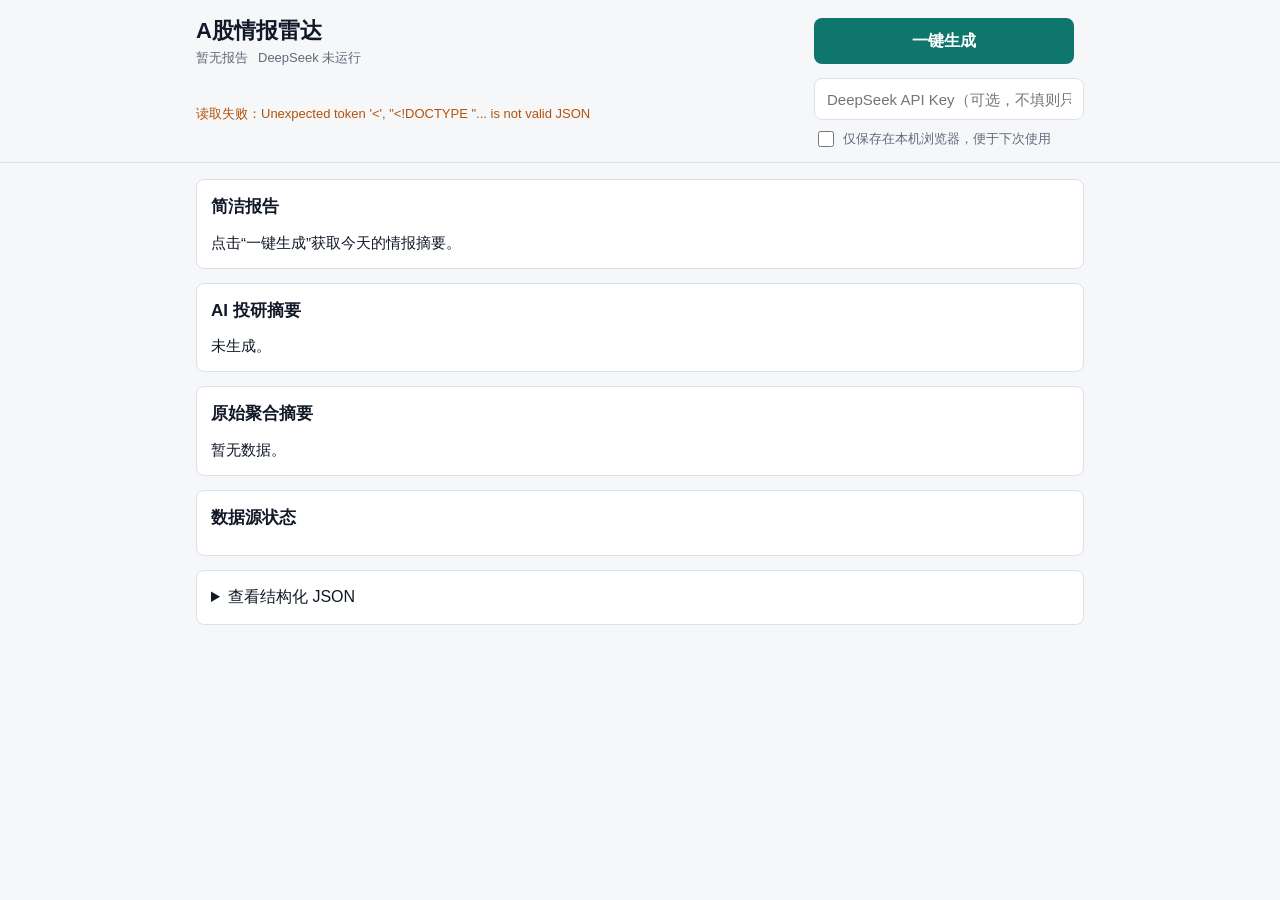
==== web/index.html @ 65e4f3a7 "Add daily A-share intelligence PWA" ====
<!doctype html>
<html lang="zh-CN">
<head>
  <meta charset="utf-8">
  <meta name="viewport" content="width=device-width, initial-scale=1, viewport-fit=cover">
  <meta name="theme-color" content="#101820">
  <link rel="manifest" href="/manifest.webmanifest">
  <title>A股情报雷达</title>
  <style>
    :root {
      color-scheme: light;
      --bg: #f6f7f9;
      --ink: #111827;
      --muted: #5f6b7a;
      --line: #dce2ea;
      --panel: #ffffff;
      --accent: #0f766e;
      --accent-ink: #ffffff;
      --warn: #b45309;
      --bad: #b91c1c;
      --good: #047857;
    }
    * { box-sizing: border-box; }
    body {
      margin: 0;
      background: var(--bg);
      color: var(--ink);
      font-family: -apple-system, BlinkMacSystemFont, "Segoe UI", "PingFang SC", sans-serif;
      line-height: 1.55;
    }
    header {
      position: sticky;
      top: 0;
      z-index: 5;
      background: rgba(246, 247, 249, .94);
      backdrop-filter: blur(14px);
      border-bottom: 1px solid var(--line);
    }
    .bar {
      max-width: 920px;
      margin: 0 auto;
      padding: 14px 16px 12px;
      display: grid;
      gap: 10px;
    }
    h1 {
      margin: 0;
      font-size: 22px;
      letter-spacing: 0;
    }
    .meta {
      color: var(--muted);
      font-size: 13px;
      display: flex;
      gap: 10px;
      flex-wrap: wrap;
    }
    .actions {
      display: grid;
      grid-template-columns: 1fr auto;
      gap: 10px;
      align-items: center;
    }
    .api-row {
      display: grid;
      grid-template-columns: 1fr;
      gap: 8px;
    }
    input {
      width: 100%;
      min-height: 42px;
      border: 1px solid var(--line);
      border-radius: 8px;
      padding: 10px 12px;
      font-size: 15px;
      background: #fff;
      color: var(--ink);
    }
    label {
      display: flex;
      align-items: center;
      gap: 6px;
      color: var(--muted);
      font-size: 13px;
    }
    input[type="checkbox"] {
      width: 16px;
      min-height: 16px;
    }
    button {
      border: 0;
      border-radius: 8px;
      background: var(--accent);
      color: var(--accent-ink);
      font-size: 16px;
      font-weight: 700;
      padding: 12px 16px;
      min-height: 46px;
    }
    button:disabled { opacity: .62; }
    main {
      max-width: 920px;
      margin: 0 auto;
      padding: 16px;
      display: grid;
      gap: 14px;
    }
    section, details {
      background: var(--panel);
      border: 1px solid var(--line);
      border-radius: 8px;
      padding: 14px;
    }
    h2 {
      margin: 0 0 10px;
      font-size: 17px;
    }
    pre {
      margin: 0;
      white-space: pre-wrap;
      word-break: break-word;
      font: 14px/1.6 ui-monospace, SFMono-Regular, Menlo, monospace;
    }
    .digest {
      white-space: pre-wrap;
      font-size: 15px;
    }
    .status-grid {
      display: grid;
      gap: 8px;
    }
    .source {
      display: grid;
      grid-template-columns: auto 1fr auto;
      gap: 8px;
      align-items: start;
      border-bottom: 1px solid #edf1f5;
      padding-bottom: 8px;
    }
    .source:last-child {
      border-bottom: 0;
      padding-bottom: 0;
    }
    .badge {
      border-radius: 999px;
      font-size: 12px;
      padding: 2px 8px;
      font-weight: 700;
    }
    .ok { background: #d1fae5; color: var(--good); }
    .fail { background: #fee2e2; color: var(--bad); }
    .small { color: var(--muted); font-size: 13px; }
    .toast {
      color: var(--warn);
      font-size: 13px;
      min-height: 20px;
    }
    .progress-wrap {
      display: none;
      gap: 8px;
    }
    .progress-track {
      height: 9px;
      overflow: hidden;
      border-radius: 999px;
      background: #dbe5ef;
    }
    .progress-bar {
      width: 0%;
      height: 100%;
      border-radius: 999px;
      background: var(--accent);
      transition: width .35s ease;
    }
    .brief-list {
      display: grid;
      gap: 10px;
    }
    .brief-block {
      border: 1px solid #e8edf3;
      border-radius: 8px;
      padding: 10px 12px;
      background: #fbfcfd;
    }
    .brief-block h3 {
      margin: 0 0 6px;
      font-size: 15px;
    }
    .brief-block ul {
      margin: 0;
      padding-left: 18px;
    }
    .brief-block li {
      margin: 4px 0;
    }
    @media (min-width: 760px) {
      .bar {
        grid-template-columns: 1fr auto;
        align-items: center;
      }
      .actions { min-width: 270px; }
    }
  </style>
</head>
<body>
  <header>
    <div class="bar">
      <div>
        <h1>A股情报雷达</h1>
        <div class="meta">
          <span id="dateText">暂无报告</span>
          <span id="aiText">DeepSeek 未运行</span>
        </div>
      </div>
      <div class="actions">
        <button id="runBtn" type="button">一键生成</button>
        <span class="small" id="countText"></span>
      </div>
      <div class="toast" id="toast"></div>
      <div class="api-row">
        <input id="apiKey" type="password" autocomplete="off" placeholder="DeepSeek API Key（可选，不填则只生成原始报告）">
        <label><input id="saveKey" type="checkbox"> 仅保存在本机浏览器，便于下次使用</label>
      </div>
      <div class="progress-wrap" id="progressWrap">
        <div class="progress-track"><div class="progress-bar" id="progressBar"></div></div>
        <div class="small" id="progressText">准备中...</div>
      </div>
    </div>
  </header>

  <main>
    <section>
      <h2>简洁报告</h2>
      <div class="brief-list" id="briefList">
        <div class="digest">点击“一键生成”获取今天的情报摘要。</div>
      </div>
    </section>
    <section>
      <h2>AI 投研摘要</h2>
      <div class="digest" id="aiSummary">未生成。</div>
    </section>
    <section>
      <h2>原始聚合摘要</h2>
      <div class="digest" id="rawDigest">暂无数据。</div>
    </section>
    <section>
      <h2>数据源状态</h2>
      <div class="status-grid" id="sourceStatus"></div>
    </section>
    <details>
      <summary>查看结构化 JSON</summary>
      <pre id="jsonDump">{}</pre>
    </details>
  </main>

  <script>
    const runBtn = document.getElementById('runBtn');
    const toast = document.getElementById('toast');
    const apiKey = document.getElementById('apiKey');
    const saveKey = document.getElementById('saveKey');
    const progressWrap = document.getElementById('progressWrap');
    const progressBar = document.getElementById('progressBar');
    const progressText = document.getElementById('progressText');
    const dateText = document.getElementById('dateText');
    const aiText = document.getElementById('aiText');
    const countText = document.getElementById('countText');
    const briefList = document.getElementById('briefList');
    const aiSummary = document.getElementById('aiSummary');
    const rawDigest = document.getElementById('rawDigest');
    const sourceStatus = document.getElementById('sourceStatus');
    const jsonDump = document.getElementById('jsonDump');

    function setToast(text) {
      toast.textContent = text || '';
    }

    function escapeHtml(text) {
      return String(text || '').replace(/[&<>"']/g, ch => ({
        '&': '&amp;', '<': '&lt;', '>': '&gt;', '"': '&quot;', "'": '&#39;'
      })[ch]);
    }

    function renderBrief(sections) {
      if (!sections || !sections.length) {
        briefList.innerHTML = '<div class="digest">暂无简报。</div>';
        return;
      }
      briefList.innerHTML = sections.map(section => `
        <div class="brief-block">
          <h3>${escapeHtml(section.title)}</h3>
          <ul>${(section.items || []).map(item => `<li>${escapeHtml(item)}</li>`).join('')}</ul>
        </div>
      `).join('');
    }

    function setProgress(value, text) {
      progressWrap.style.display = 'grid';
      progressBar.style.width = `${Math.max(0, Math.min(100, value || 0))}%`;
      progressText.textContent = text || '';
    }

    function hideProgress() {
      progressWrap.style.display = 'none';
      progressBar.style.width = '0%';
      progressText.textContent = '';
    }

    function render(report) {
      if (!report || report.empty) {
        setToast(report && report.message ? report.message : '');
        return;
      }
      dateText.textContent = `${report.date || ''} ${report.generated_at || ''}`.trim();
      aiText.textContent = report.ai_summary ? 'DeepSeek 已生成' : `DeepSeek 未生成：${report.ai_error || '无'}`;
      renderBrief(report.brief_sections);
      aiSummary.textContent = report.ai_summary || `AI 摘要未生成：${report.ai_error || '未知原因'}`;
      rawDigest.textContent = report.raw_digest || '暂无可用数据。';
      const statuses = report.source_status || [];
      countText.textContent = `${statuses.filter(s => s.ok).length}/${statuses.length}`;
      sourceStatus.innerHTML = statuses.map(s => `
        <div class="source">
          <span class="badge ${s.ok ? 'ok' : 'fail'}">${s.ok ? 'OK' : 'FAIL'}</span>
          <div>
            <strong>${s.name}</strong>
            ${s.error ? `<div class="small">${s.error}</div>` : ''}
          </div>
          <span class="small">${s.elapsed_ms}ms</span>
        </div>
      `).join('');
      jsonDump.textContent = JSON.stringify(report.sources || report, null, 2);
    }

    async function loadLatest() {
      try {
        const res = await fetch('/api/latest', { cache: 'no-store' });
        render(await res.json());
      } catch (err) {
        setToast(`读取失败：${err.message}`);
      }
    }

    async function runReport() {
      runBtn.disabled = true;
      runBtn.textContent = '生成中...';
      const started = Date.now();
      setProgress(1, '提交任务中...');
      setToast('正在采集数据。');
      if (saveKey.checked && apiKey.value.trim()) {
        localStorage.setItem('deepseek_api_key', apiKey.value.trim());
      } else if (!saveKey.checked) {
        localStorage.removeItem('deepseek_api_key');
      }
      try {
        const res = await fetch('/api/run', {
          method: 'POST',
          headers: { 'Content-Type': 'application/json' },
          body: JSON.stringify({
            deepseek_api_key: apiKey.value.trim(),
            deepseek_model: 'deepseek-v4-pro'
          })
        });
        const startData = await res.json();
        if (!res.ok) throw new Error(startData.error || '启动失败');
        const jobId = startData.job_id;
        let finalReport = null;
        while (!finalReport) {
          await new Promise(resolve => setTimeout(resolve, 1000));
          const jobRes = await fetch(`/api/job/${jobId}`, { cache: 'no-store' });
          const job = await jobRes.json();
          if (!jobRes.ok) throw new Error(job.error || '任务不存在');
          const elapsed = Math.max(1, Math.round((Date.now() - started) / 1000));
          const progress = job.progress || 1;
          const eta = progress > 5 && progress < 100 ? Math.max(1, Math.round(elapsed * (100 - progress) / progress)) : null;
          const etaText = eta ? `，预计还需 ${eta}s` : '';
          setProgress(progress, `${job.current_source || '处理中'} · 已等待 ${elapsed}s${etaText}`);
          if (job.status === 'done') finalReport = job.report;
          if (job.status === 'failed') throw new Error(job.error || '生成失败');
        }
        render(finalReport);
        setToast('已生成最新报告。');
      } catch (err) {
        setToast(`生成失败：${err.message}`);
      } finally {
        runBtn.disabled = false;
        runBtn.textContent = '一键生成';
        setTimeout(hideProgress, 1200);
      }
    }

    runBtn.addEventListener('click', runReport);
    const storedKey = localStorage.getItem('deepseek_api_key');
    if (storedKey) {
      apiKey.value = storedKey;
      saveKey.checked = true;
    }
    if ('serviceWorker' in navigator) {
      navigator.serviceWorker.register('/sw.js').catch(() => {});
    }
    loadLatest();
  </script>
</body>
</html>
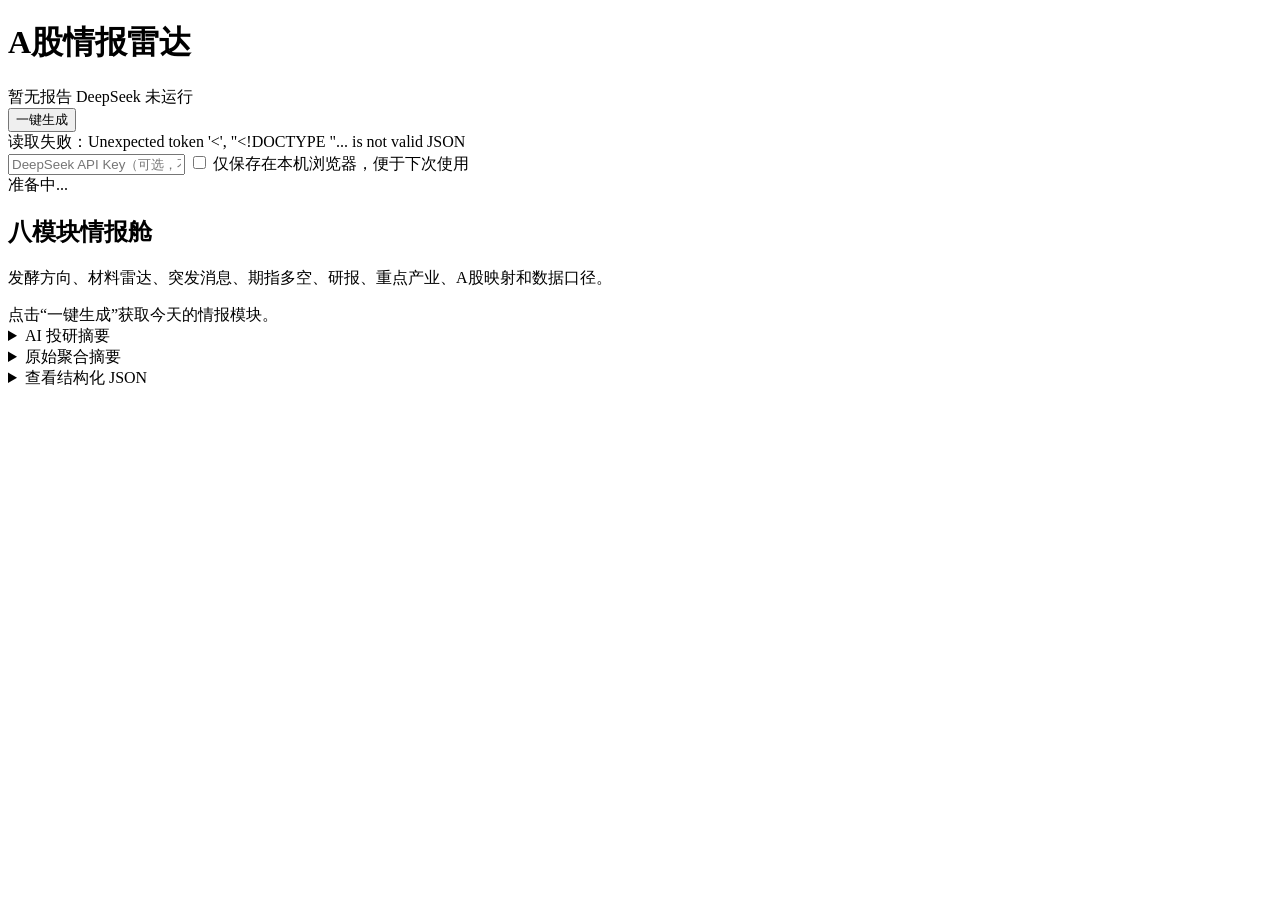
==== commit 04f82de9: "Build modular A-share intelligence dashboard" ====
--- a/web/index.html
+++ b/web/index.html
@@ -5,202 +5,8 @@
   <meta name="viewport" content="width=device-width, initial-scale=1, viewport-fit=cover">
   <meta name="theme-color" content="#101820">
   <link rel="manifest" href="/manifest.webmanifest">
+  <link rel="stylesheet" href="/styles.css">
   <title>A股情报雷达</title>
-  <style>
-    :root {
-      color-scheme: light;
-      --bg: #f6f7f9;
-      --ink: #111827;
-      --muted: #5f6b7a;
-      --line: #dce2ea;
-      --panel: #ffffff;
-      --accent: #0f766e;
-      --accent-ink: #ffffff;
-      --warn: #b45309;
-      --bad: #b91c1c;
-      --good: #047857;
-    }
-    * { box-sizing: border-box; }
-    body {
-      margin: 0;
-      background: var(--bg);
-      color: var(--ink);
-      font-family: -apple-system, BlinkMacSystemFont, "Segoe UI", "PingFang SC", sans-serif;
-      line-height: 1.55;
-    }
-    header {
-      position: sticky;
-      top: 0;
-      z-index: 5;
-      background: rgba(246, 247, 249, .94);
-      backdrop-filter: blur(14px);
-      border-bottom: 1px solid var(--line);
-    }
-    .bar {
-      max-width: 920px;
-      margin: 0 auto;
-      padding: 14px 16px 12px;
-      display: grid;
-      gap: 10px;
-    }
-    h1 {
-      margin: 0;
-      font-size: 22px;
-      letter-spacing: 0;
-    }
-    .meta {
-      color: var(--muted);
-      font-size: 13px;
-      display: flex;
-      gap: 10px;
-      flex-wrap: wrap;
-    }
-    .actions {
-      display: grid;
-      grid-template-columns: 1fr auto;
-      gap: 10px;
-      align-items: center;
-    }
-    .api-row {
-      display: grid;
-      grid-template-columns: 1fr;
-      gap: 8px;
-    }
-    input {
-      width: 100%;
-      min-height: 42px;
-      border: 1px solid var(--line);
-      border-radius: 8px;
-      padding: 10px 12px;
-      font-size: 15px;
-      background: #fff;
-      color: var(--ink);
-    }
-    label {
-      display: flex;
-      align-items: center;
-      gap: 6px;
-      color: var(--muted);
-      font-size: 13px;
-    }
-    input[type="checkbox"] {
-      width: 16px;
-      min-height: 16px;
-    }
-    button {
-      border: 0;
-      border-radius: 8px;
-      background: var(--accent);
-      color: var(--accent-ink);
-      font-size: 16px;
-      font-weight: 700;
-      padding: 12px 16px;
-      min-height: 46px;
-    }
-    button:disabled { opacity: .62; }
-    main {
-      max-width: 920px;
-      margin: 0 auto;
-      padding: 16px;
-      display: grid;
-      gap: 14px;
-    }
-    section, details {
-      background: var(--panel);
-      border: 1px solid var(--line);
-      border-radius: 8px;
-      padding: 14px;
-    }
-    h2 {
-      margin: 0 0 10px;
-      font-size: 17px;
-    }
-    pre {
-      margin: 0;
-      white-space: pre-wrap;
-      word-break: break-word;
-      font: 14px/1.6 ui-monospace, SFMono-Regular, Menlo, monospace;
-    }
-    .digest {
-      white-space: pre-wrap;
-      font-size: 15px;
-    }
-    .status-grid {
-      display: grid;
-      gap: 8px;
-    }
-    .source {
-      display: grid;
-      grid-template-columns: auto 1fr auto;
-      gap: 8px;
-      align-items: start;
-      border-bottom: 1px solid #edf1f5;
-      padding-bottom: 8px;
-    }
-    .source:last-child {
-      border-bottom: 0;
-      padding-bottom: 0;
-    }
-    .badge {
-      border-radius: 999px;
-      font-size: 12px;
-      padding: 2px 8px;
-      font-weight: 700;
-    }
-    .ok { background: #d1fae5; color: var(--good); }
-    .fail { background: #fee2e2; color: var(--bad); }
-    .small { color: var(--muted); font-size: 13px; }
-    .toast {
-      color: var(--warn);
-      font-size: 13px;
-      min-height: 20px;
-    }
-    .progress-wrap {
-      display: none;
-      gap: 8px;
-    }
-    .progress-track {
-      height: 9px;
-      overflow: hidden;
-      border-radius: 999px;
-      background: #dbe5ef;
-    }
-    .progress-bar {
-      width: 0%;
-      height: 100%;
-      border-radius: 999px;
-      background: var(--accent);
-      transition: width .35s ease;
-    }
-    .brief-list {
-      display: grid;
-      gap: 10px;
-    }
-    .brief-block {
-      border: 1px solid #e8edf3;
-      border-radius: 8px;
-      padding: 10px 12px;
-      background: #fbfcfd;
-    }
-    .brief-block h3 {
-      margin: 0 0 6px;
-      font-size: 15px;
-    }
-    .brief-block ul {
-      margin: 0;
-      padding-left: 18px;
-    }
-    .brief-block li {
-      margin: 4px 0;
-    }
-    @media (min-width: 760px) {
-      .bar {
-        grid-template-columns: 1fr auto;
-        align-items: center;
-      }
-      .actions { min-width: 270px; }
-    }
-  </style>
 </head>
 <body>
   <header>
@@ -230,29 +36,34 @@
 
   <main>
     <section>
-      <h2>简洁报告</h2>
-      <div class="brief-list" id="briefList">
-        <div class="digest">点击“一键生成”获取今天的情报摘要。</div>
+      <div class="section-head">
+        <div>
+          <h2>八模块情报舱</h2>
+          <p>发酵方向、材料雷达、突发消息、期指多空、研报、重点产业、A股映射和数据口径。</p>
+        </div>
+      </div>
+      <div class="module-list" id="briefList">
+        <div class="digest">点击“一键生成”获取今天的情报模块。</div>
       </div>
     </section>
-    <section>
-      <h2>AI 投研摘要</h2>
+
+    <details>
+      <summary>AI 投研摘要</summary>
       <div class="digest" id="aiSummary">未生成。</div>
-    </section>
-    <section>
-      <h2>原始聚合摘要</h2>
+    </details>
+
+    <details>
+      <summary>原始聚合摘要</summary>
       <div class="digest" id="rawDigest">暂无数据。</div>
-    </section>
-    <section>
-      <h2>数据源状态</h2>
-      <div class="status-grid" id="sourceStatus"></div>
-    </section>
+    </details>
+
     <details>
       <summary>查看结构化 JSON</summary>
       <pre id="jsonDump">{}</pre>
     </details>
   </main>
 
+  <script src="/render.js"></script>
   <script>
     const runBtn = document.getElementById('runBtn');
     const toast = document.getElementById('toast');
@@ -267,30 +78,10 @@
     const briefList = document.getElementById('briefList');
     const aiSummary = document.getElementById('aiSummary');
     const rawDigest = document.getElementById('rawDigest');
-    const sourceStatus = document.getElementById('sourceStatus');
     const jsonDump = document.getElementById('jsonDump');
 
     function setToast(text) {
       toast.textContent = text || '';
-    }
-
-    function escapeHtml(text) {
-      return String(text || '').replace(/[&<>"']/g, ch => ({
-        '&': '&amp;', '<': '&lt;', '>': '&gt;', '"': '&quot;', "'": '&#39;'
-      })[ch]);
-    }
-
-    function renderBrief(sections) {
-      if (!sections || !sections.length) {
-        briefList.innerHTML = '<div class="digest">暂无简报。</div>';
-        return;
-      }
-      briefList.innerHTML = sections.map(section => `
-        <div class="brief-block">
-          <h3>${escapeHtml(section.title)}</h3>
-          <ul>${(section.items || []).map(item => `<li>${escapeHtml(item)}</li>`).join('')}</ul>
-        </div>
-      `).join('');
     }
 
     function setProgress(value, text) {
@@ -312,21 +103,11 @@
       }
       dateText.textContent = `${report.date || ''} ${report.generated_at || ''}`.trim();
       aiText.textContent = report.ai_summary ? 'DeepSeek 已生成' : `DeepSeek 未生成：${report.ai_error || '无'}`;
-      renderBrief(report.brief_sections);
+      IntelUI.renderModules(report.brief_sections, briefList);
       aiSummary.textContent = report.ai_summary || `AI 摘要未生成：${report.ai_error || '未知原因'}`;
       rawDigest.textContent = report.raw_digest || '暂无可用数据。';
       const statuses = report.source_status || [];
       countText.textContent = `${statuses.filter(s => s.ok).length}/${statuses.length}`;
-      sourceStatus.innerHTML = statuses.map(s => `
-        <div class="source">
-          <span class="badge ${s.ok ? 'ok' : 'fail'}">${s.ok ? 'OK' : 'FAIL'}</span>
-          <div>
-            <strong>${s.name}</strong>
-            ${s.error ? `<div class="small">${s.error}</div>` : ''}
-          </div>
-          <span class="small">${s.elapsed_ms}ms</span>
-        </div>
-      `).join('');
       jsonDump.textContent = JSON.stringify(report.sources || report, null, 2);
     }
 
@@ -377,7 +158,7 @@
           if (job.status === 'failed') throw new Error(job.error || '生成失败');
         }
         render(finalReport);
-        setToast('已生成最新报告。');
+        setToast('已生成最新情报。');
       } catch (err) {
         setToast(`生成失败：${err.message}`);
       } finally {
@@ -387,12 +168,12 @@
       }
     }
 
-    runBtn.addEventListener('click', runReport);
     const storedKey = localStorage.getItem('deepseek_api_key');
     if (storedKey) {
       apiKey.value = storedKey;
       saveKey.checked = true;
     }
+    runBtn.addEventListener('click', runReport);
     if ('serviceWorker' in navigator) {
       navigator.serviceWorker.register('/sw.js').catch(() => {});
     }
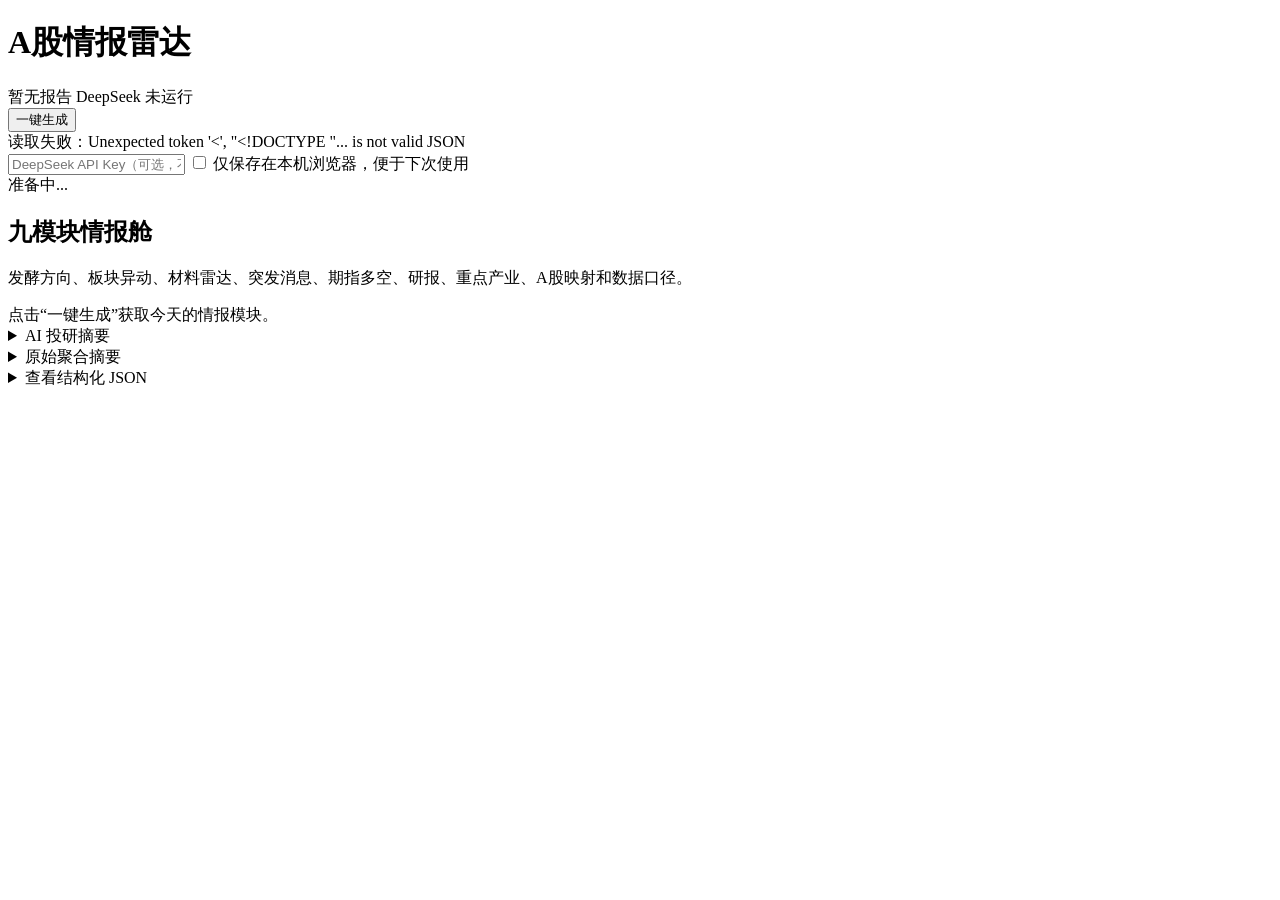
==== commit 8ef921db: "Add daily sector radar module" ====
--- a/web/index.html
+++ b/web/index.html
@@ -38,8 +38,8 @@
     <section>
       <div class="section-head">
         <div>
-          <h2>八模块情报舱</h2>
-          <p>发酵方向、材料雷达、突发消息、期指多空、研报、重点产业、A股映射和数据口径。</p>
+          <h2>九模块情报舱</h2>
+          <p>发酵方向、板块异动、材料雷达、突发消息、期指多空、研报、重点产业、A股映射和数据口径。</p>
         </div>
       </div>
       <div class="module-list" id="briefList">
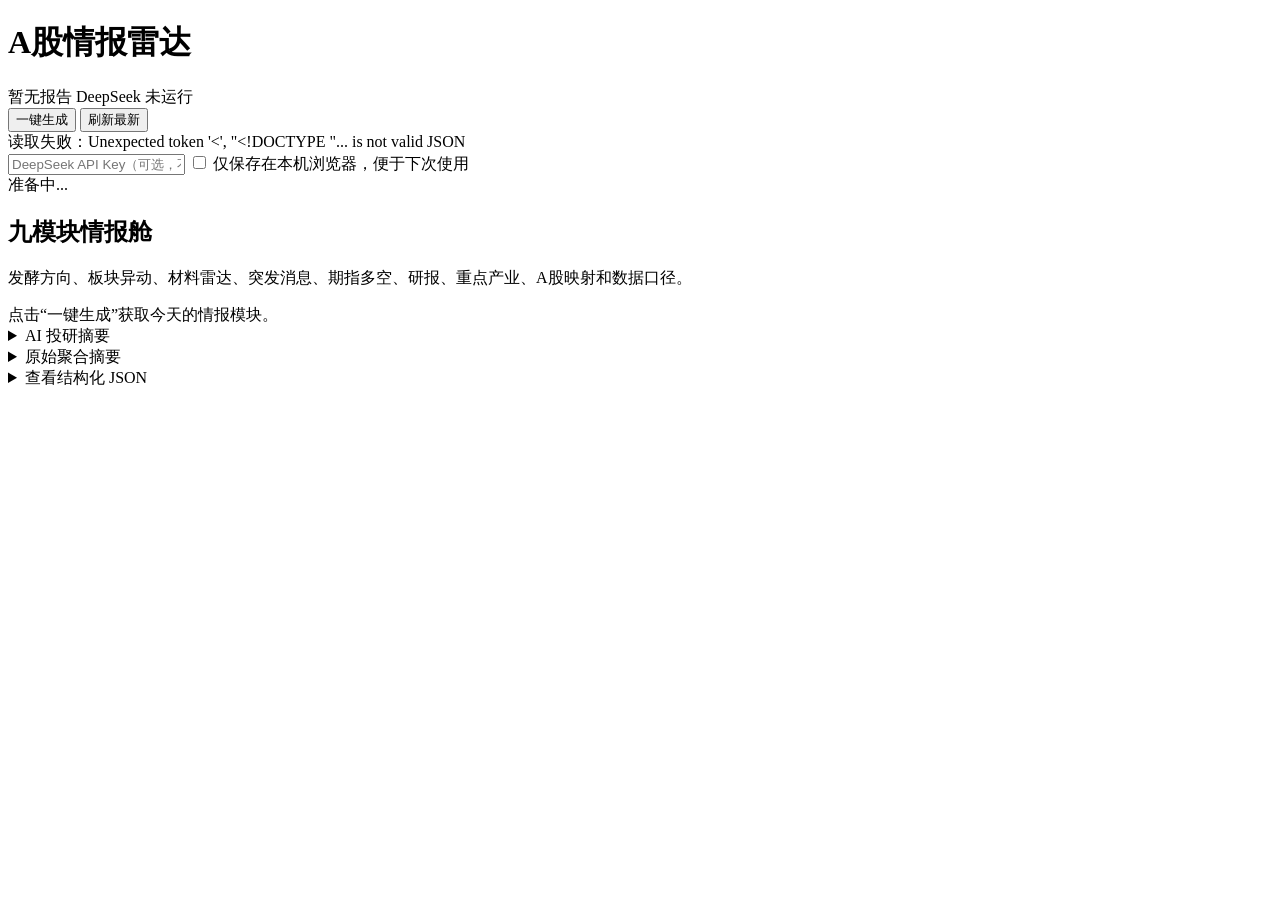
==== commit 61aca9dc: "Refresh dashboard visual design" ====
--- a/web/index.html
+++ b/web/index.html
@@ -3,7 +3,7 @@
 <head>
   <meta charset="utf-8">
   <meta name="viewport" content="width=device-width, initial-scale=1, viewport-fit=cover">
-  <meta name="theme-color" content="#101820">
+  <meta name="theme-color" content="#edf2f7">
   <link rel="manifest" href="/manifest.webmanifest">
   <link rel="stylesheet" href="/styles.css">
   <title>A股情报雷达</title>
@@ -11,7 +11,7 @@
 <body>
   <header>
     <div class="bar">
-      <div>
+      <div class="brand-block">
         <h1>A股情报雷达</h1>
         <div class="meta">
           <span id="dateText">暂无报告</span>
@@ -20,6 +20,7 @@
       </div>
       <div class="actions">
         <button id="runBtn" type="button">一键生成</button>
+        <button id="refreshBtn" class="secondary" type="button">刷新最新</button>
         <span class="small" id="countText"></span>
       </div>
       <div class="toast" id="toast"></div>
@@ -66,6 +67,7 @@
   <script src="/render.js"></script>
   <script>
     const runBtn = document.getElementById('runBtn');
+    const refreshBtn = document.getElementById('refreshBtn');
     const toast = document.getElementById('toast');
     const apiKey = document.getElementById('apiKey');
     const saveKey = document.getElementById('saveKey');
@@ -113,10 +115,14 @@
 
     async function loadLatest() {
       try {
+        refreshBtn.disabled = true;
         const res = await fetch('/api/latest', { cache: 'no-store' });
         render(await res.json());
+        setToast('已读取最新报告。');
       } catch (err) {
         setToast(`读取失败：${err.message}`);
+      } finally {
+        refreshBtn.disabled = false;
       }
     }
 
@@ -174,6 +180,7 @@
       saveKey.checked = true;
     }
     runBtn.addEventListener('click', runReport);
+    refreshBtn.addEventListener('click', loadLatest);
     if ('serviceWorker' in navigator) {
       navigator.serviceWorker.register('/sw.js').catch(() => {});
     }
